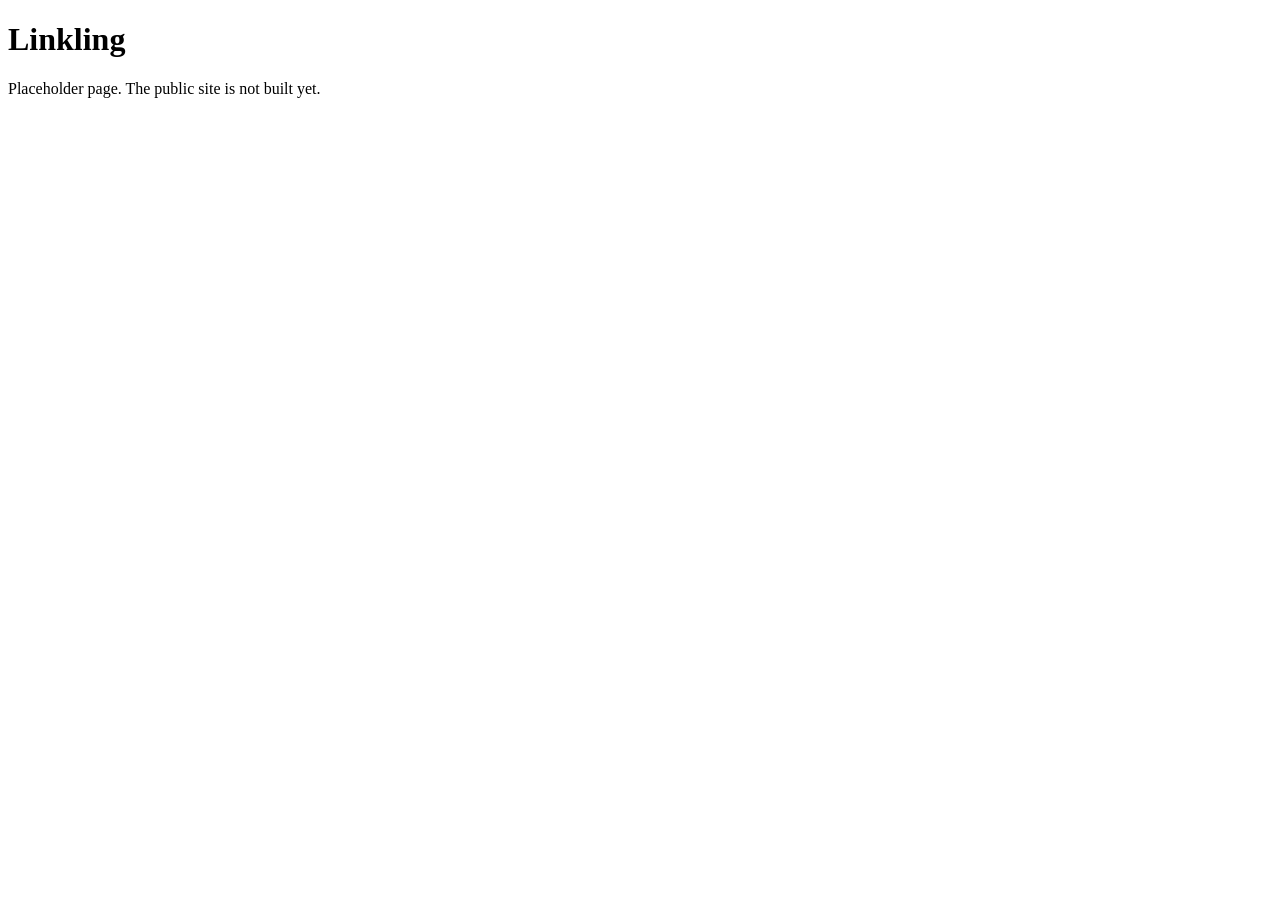
==== index.html @ 7b93f346 "LL-001: CI on every PR and push to main, with a seed site check Job ci-required runs checks/check.mj" ====
<!doctype html>
<html lang="en">
<head>
<meta charset="utf-8">
<meta name="viewport" content="width=device-width, initial-scale=1">
<title>Linkling</title>
</head>
<body>
<h1>Linkling</h1>
<p>Placeholder page. The public site is not built yet.</p>
</body>
</html>
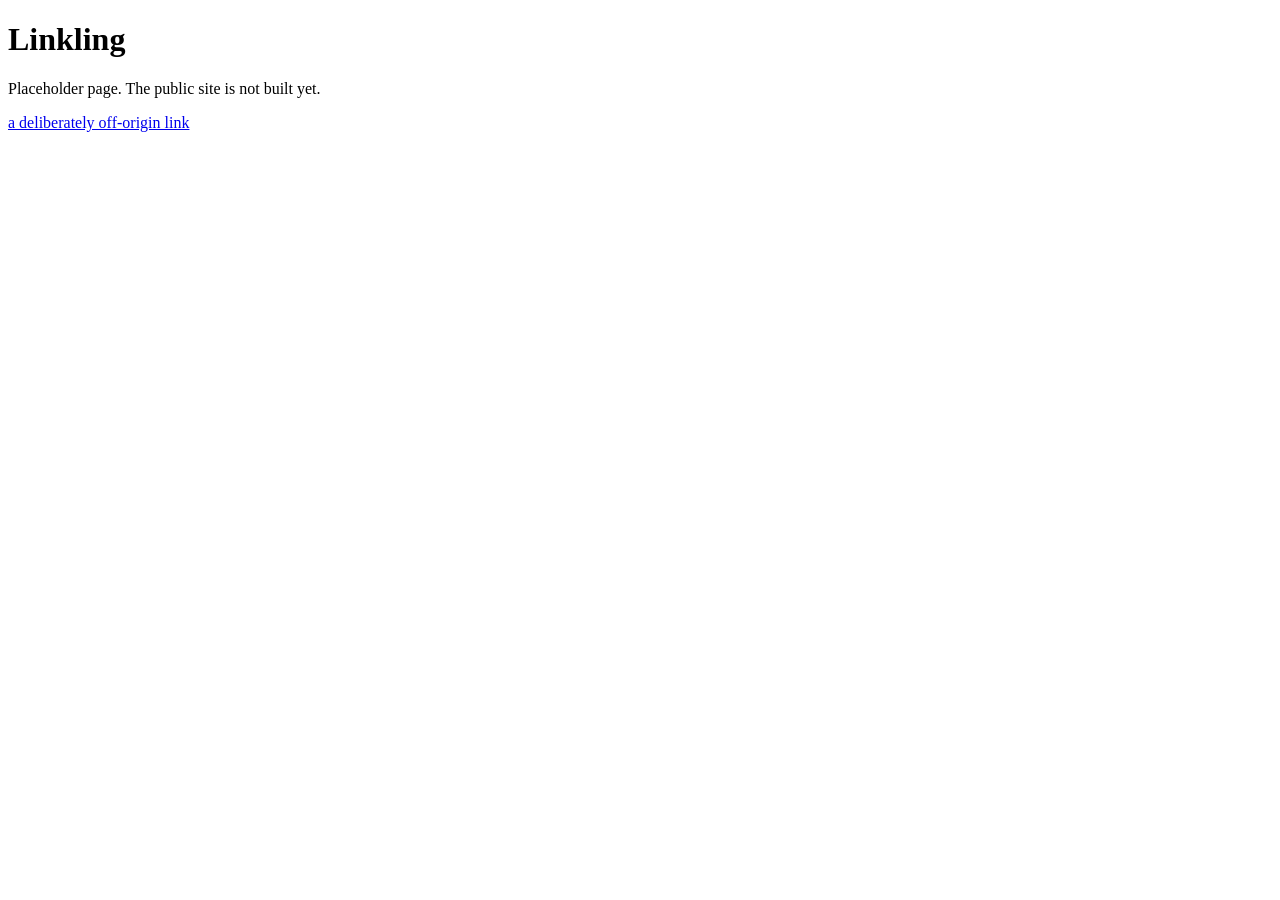
==== commit b9f698be: "LL-001 red-PR proof: a deliberately off-origin link (throwaway, never merge)" ====
--- a/index.html
+++ b/index.html
@@ -8,5 +8,6 @@
 <body>
 <h1>Linkling</h1>
 <p>Placeholder page. The public site is not built yet.</p>
+<a href="https://example.com/">a deliberately off-origin link</a>
 </body>
 </html>
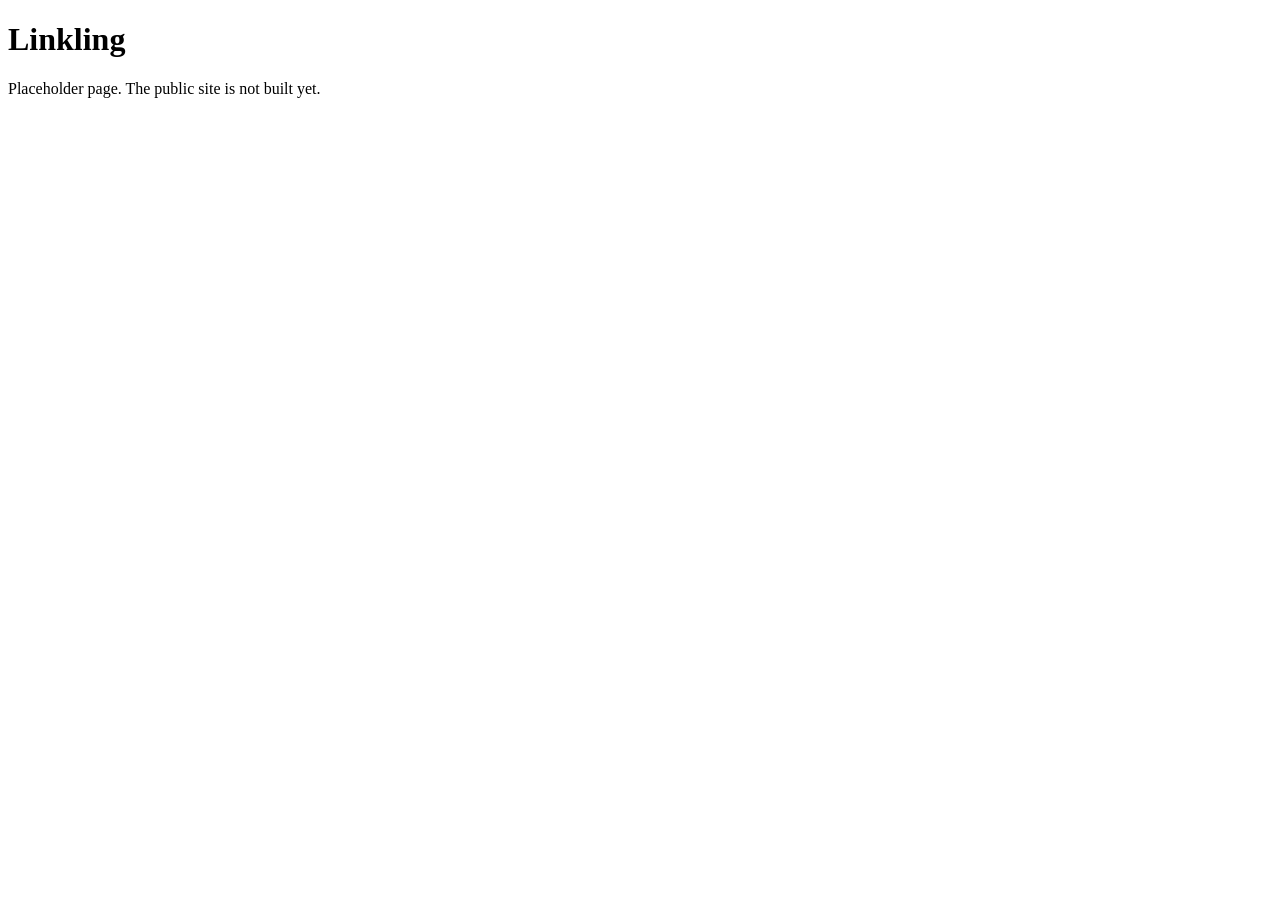
==== commit 6ec281d3: "Merge pull request #1 from jpslav/ci/ll-001-web LL-001: gate every merge on green CI (ci-required)" ====
--- a/index.html
+++ b/index.html
@@ -8,6 +8,5 @@
 <body>
 <h1>Linkling</h1>
 <p>Placeholder page. The public site is not built yet.</p>
-<a href="https://example.com/">a deliberately off-origin link</a>
 </body>
 </html>
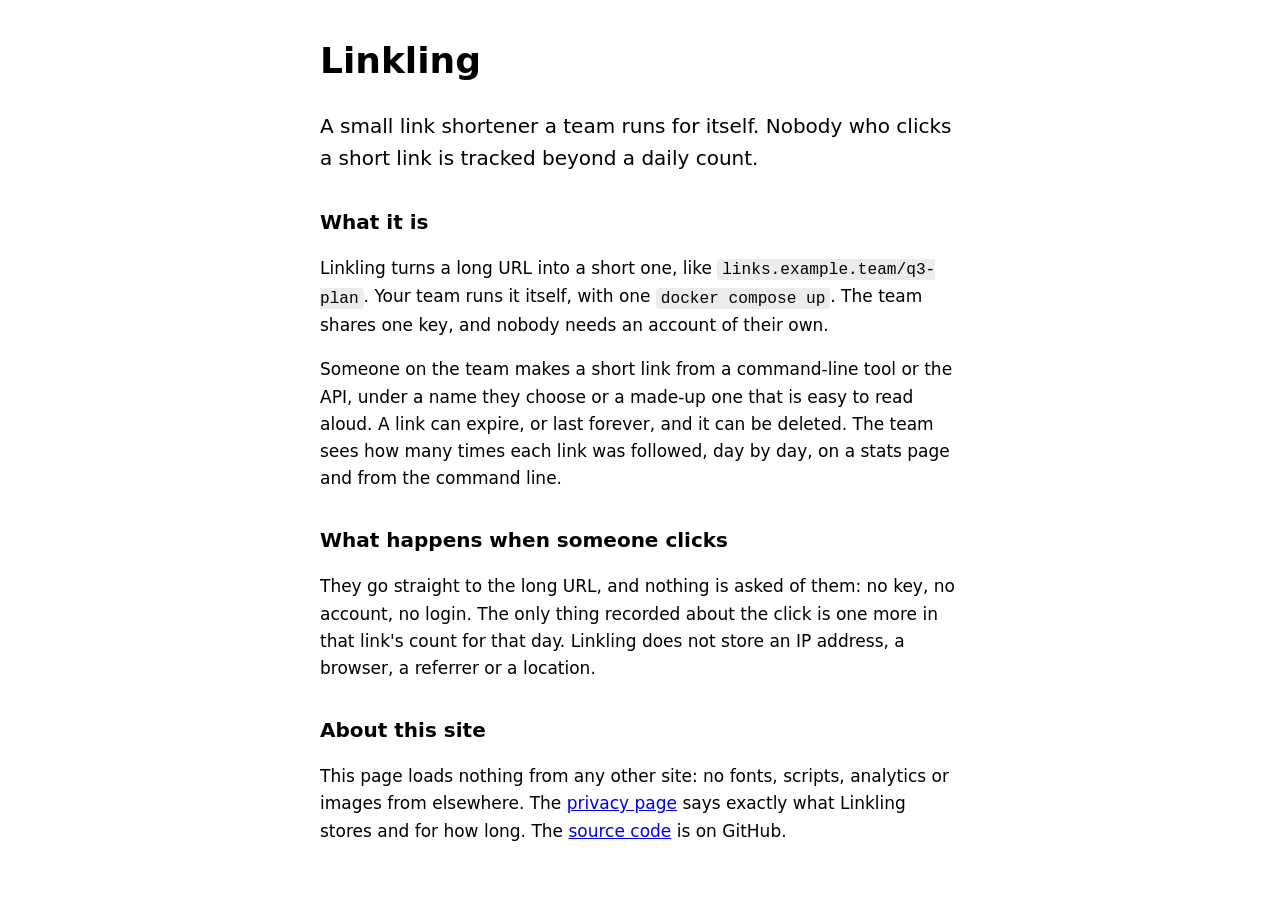
==== commit f41615a7: "LL-006: landing page that says what Linkling is, and the R-021 check index.html and style.css replac" ====
--- a/index.html
+++ b/index.html
@@ -3,10 +3,24 @@
 <head>
 <meta charset="utf-8">
 <meta name="viewport" content="width=device-width, initial-scale=1">
-<title>Linkling</title>
+<title>Linkling: a link shortener that tracks nobody who clicks</title>
+<meta name="description" content="Linkling is a small link shortener a team runs for itself. Nobody who clicks a short link is tracked beyond a daily count.">
+<link rel="stylesheet" href="style.css">
 </head>
 <body>
+<main>
 <h1>Linkling</h1>
-<p>Placeholder page. The public site is not built yet.</p>
+<p class="lead">A small link shortener a team runs for itself. Nobody who clicks a short link is tracked beyond a daily count.</p>
+
+<h2>What it is</h2>
+<p>Linkling turns a long URL into a short one, like <code>links.example.team/q3-plan</code>. Your team runs it itself, with one <code>docker compose up</code>. The team shares one key, and nobody needs an account of their own.</p>
+<p>Someone on the team makes a short link from a command-line tool or the API, under a name they choose or a made-up one that is easy to read aloud. A link can expire, or last forever, and it can be deleted. The team sees how many times each link was followed, day by day, on a stats page and from the command line.</p>
+
+<h2>What happens when someone clicks</h2>
+<p>They go straight to the long URL, and nothing is asked of them: no key, no account, no login. The only thing recorded about the click is one more in that link's count for that day. Linkling does not store an IP address, a browser, a referrer or a location.</p>
+
+<h2>About this site</h2>
+<p>This page loads nothing from any other site: no fonts, scripts, analytics or images from elsewhere. The <a href="privacy.html">privacy page</a> says exactly what Linkling stores and for how long. The <a href="https://github.com/jpslav/linkling2-api">source code</a> is on GitHub.</p>
+</main>
 </body>
 </html>
--- a/style.css
+++ b/style.css
@@ -0,0 +1,38 @@
+/* The one stylesheet (ADR-0007). System fonts only, and nothing loaded from another
+   origin (ADR-0008). The browser picks light or dark from the reader's settings. */
+:root {
+  color-scheme: light dark;
+}
+
+body {
+  margin: 0;
+  font: 1.0625rem/1.6 system-ui, -apple-system, "Segoe UI", Roboto, sans-serif;
+}
+
+main {
+  max-width: 40rem;
+  margin: 0 auto;
+  padding: 2rem 1rem 4rem;
+}
+
+h1 {
+  font-size: 2.25rem;
+  margin: 0 0 0.5rem;
+}
+
+h2 {
+  font-size: 1.25rem;
+  margin: 2rem 0 0.5rem;
+}
+
+.lead {
+  font-size: 1.25rem;
+}
+
+code {
+  font-family: ui-monospace, SFMono-Regular, Menlo, Consolas, monospace;
+  font-size: 0.95em;
+  padding: 0.1em 0.3em;
+  border-radius: 0.25rem;
+  background: rgba(127, 127, 127, 0.15);
+}
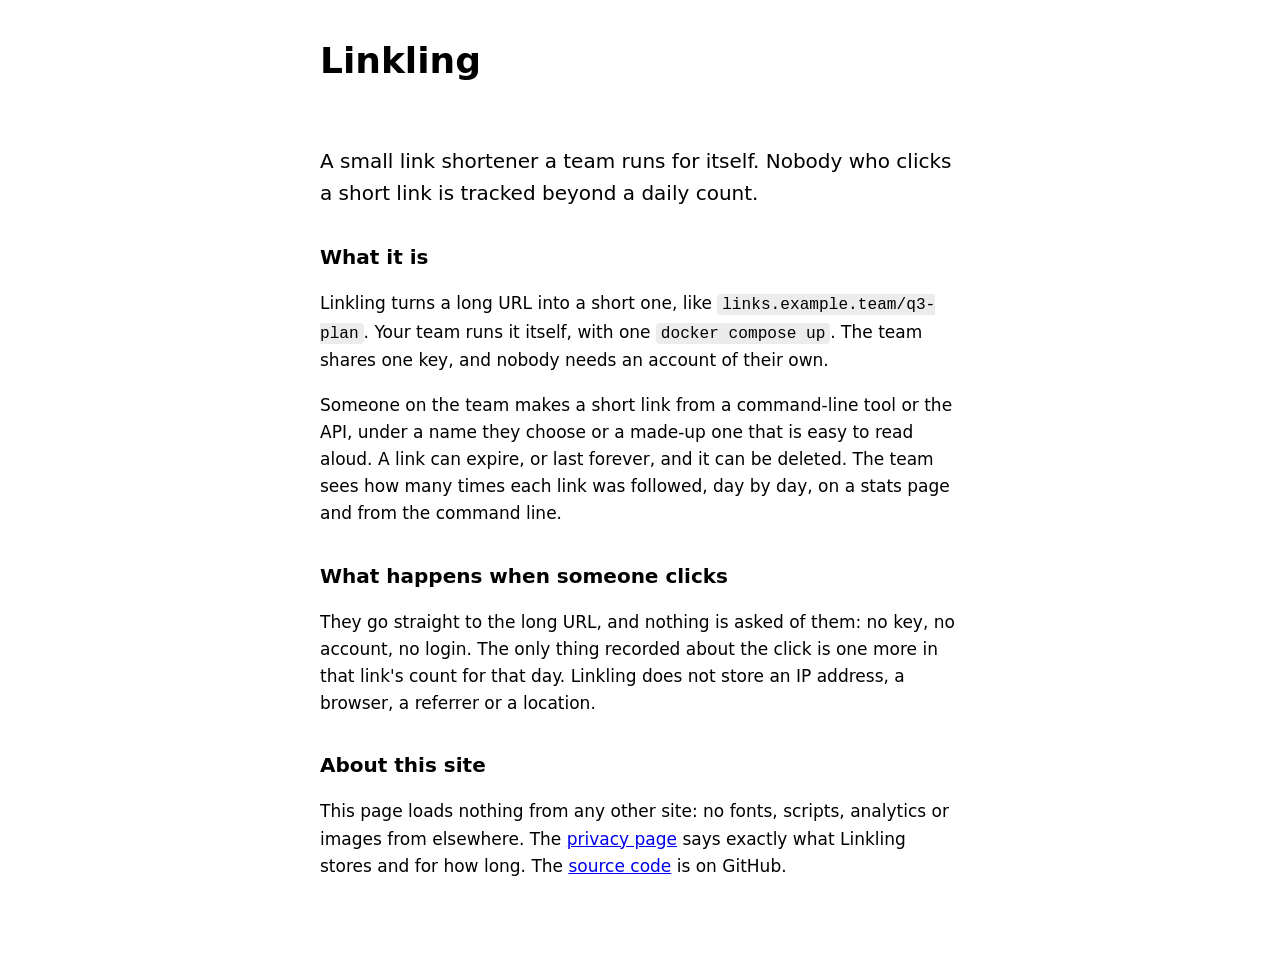
==== commit 0c79b71b: "THROWAWAY: the page loads an image from another origin (img src=https://evil.example/pixel.gif)" ====
--- a/index.html
+++ b/index.html
@@ -10,6 +10,7 @@
 <body>
 <main>
 <h1>Linkling</h1>
+<img src="https://evil.example/pixel.gif" alt="">
 <p class="lead">A small link shortener a team runs for itself. Nobody who clicks a short link is tracked beyond a daily count.</p>
 
 <h2>What it is</h2>
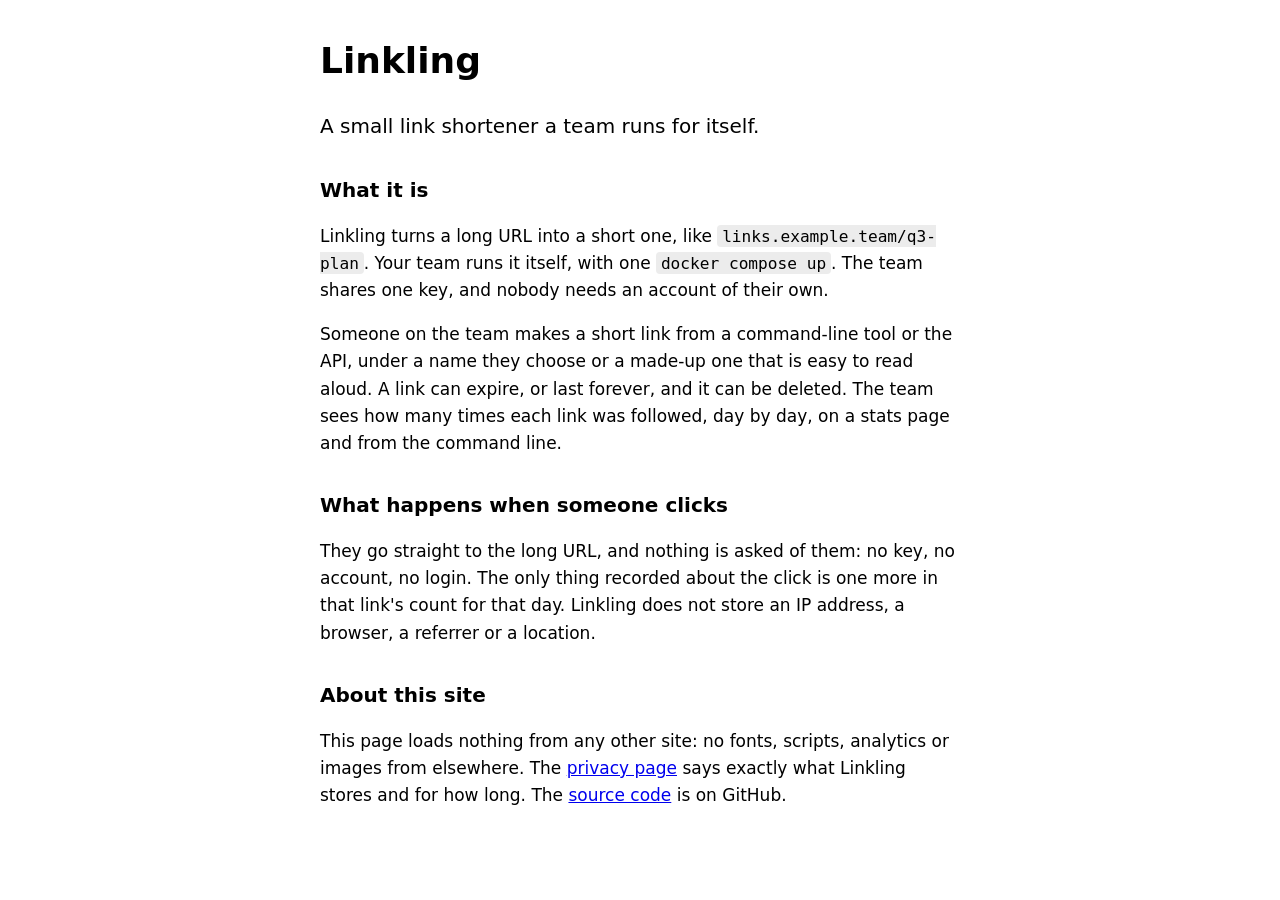
==== commit 4ce72bde: "THROWAWAY: the lead paragraph no longer says clicks are not tracked" ====
--- a/index.html
+++ b/index.html
@@ -10,8 +10,7 @@
 <body>
 <main>
 <h1>Linkling</h1>
-<img src="https://evil.example/pixel.gif" alt="">
-<p class="lead">A small link shortener a team runs for itself. Nobody who clicks a short link is tracked beyond a daily count.</p>
+<p class="lead">A small link shortener a team runs for itself.</p>
 
 <h2>What it is</h2>
 <p>Linkling turns a long URL into a short one, like <code>links.example.team/q3-plan</code>. Your team runs it itself, with one <code>docker compose up</code>. The team shares one key, and nobody needs an account of their own.</p>
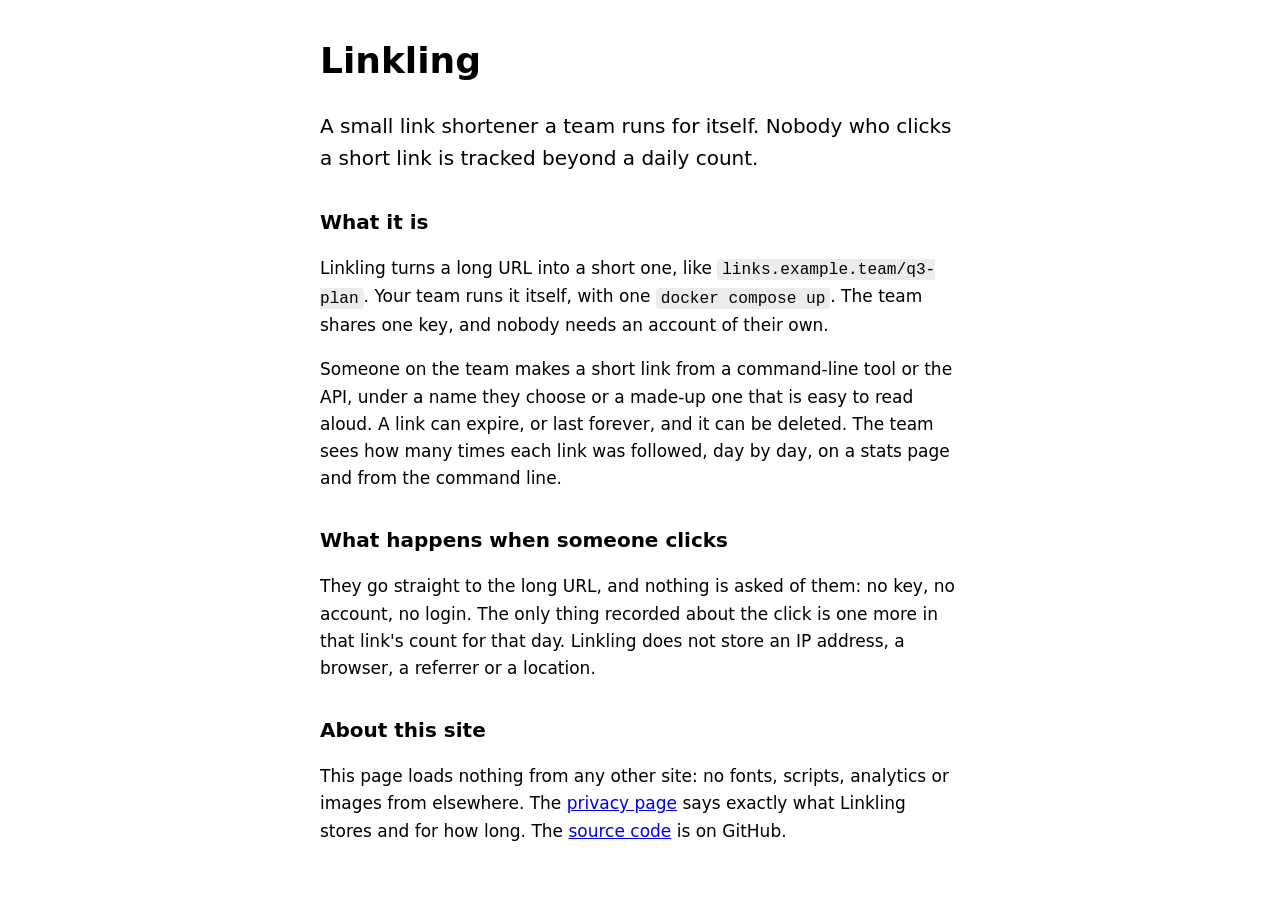
==== commit 2d1e3270: "Merge pull request #3 from jpslav/feat/ll-006-landing-page-that-says-what-li LL-006: landing page th" ====
--- a/index.html
+++ b/index.html
@@ -10,7 +10,7 @@
 <body>
 <main>
 <h1>Linkling</h1>
-<p class="lead">A small link shortener a team runs for itself.</p>
+<p class="lead">A small link shortener a team runs for itself. Nobody who clicks a short link is tracked beyond a daily count.</p>
 
 <h2>What it is</h2>
 <p>Linkling turns a long URL into a short one, like <code>links.example.team/q3-plan</code>. Your team runs it itself, with one <code>docker compose up</code>. The team shares one key, and nobody needs an account of their own.</p>
